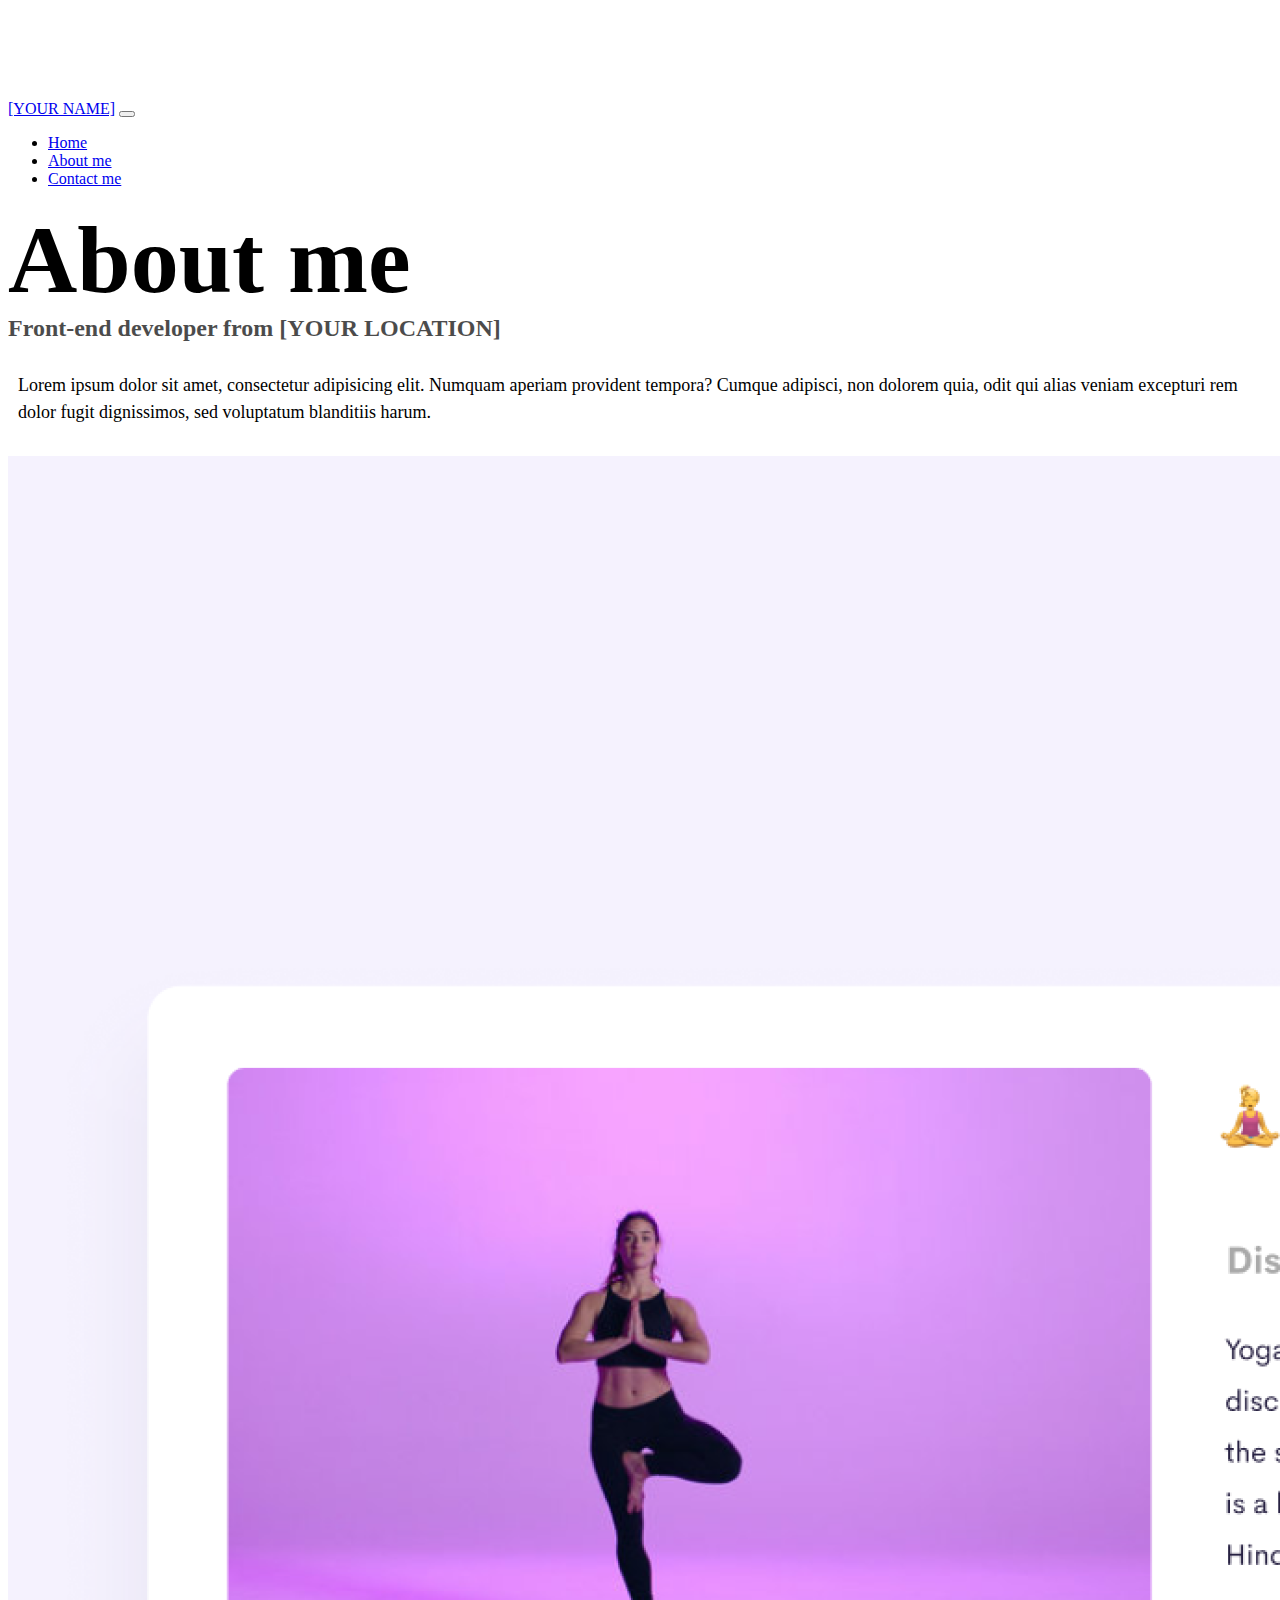
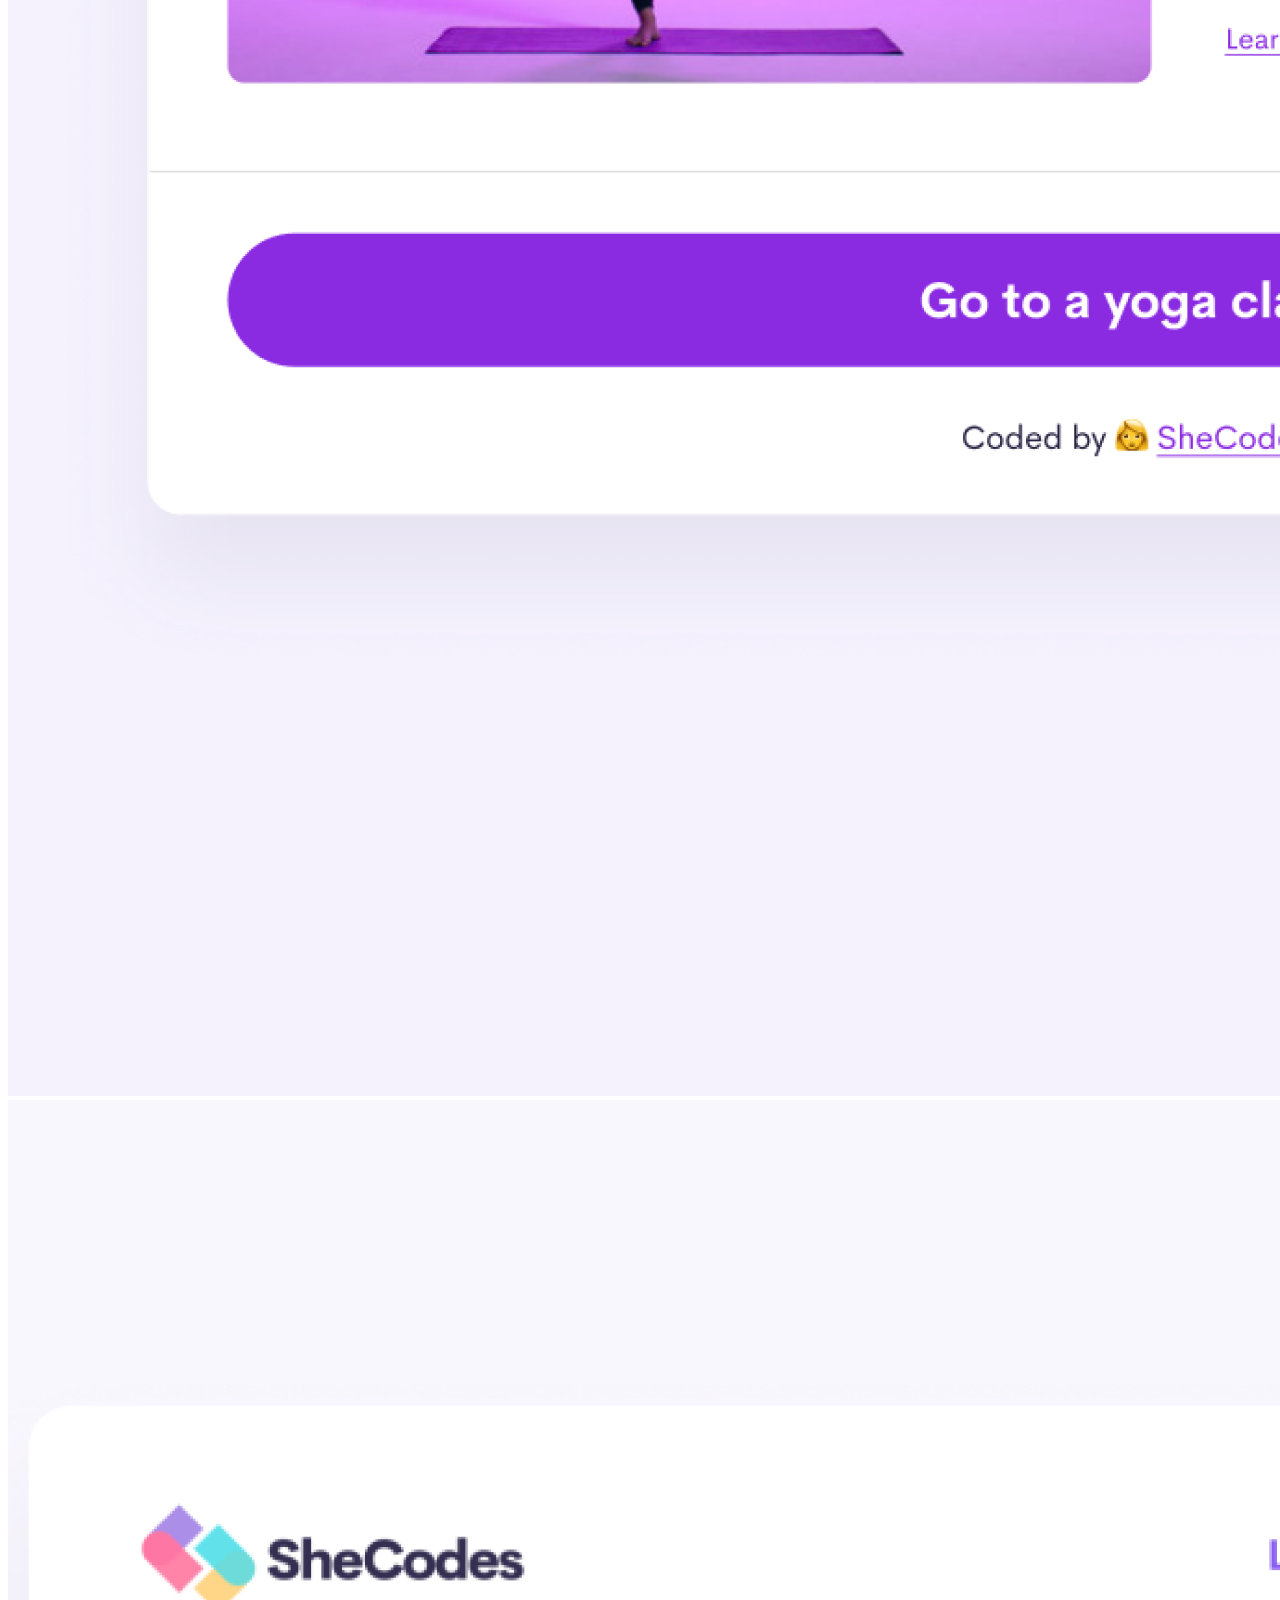
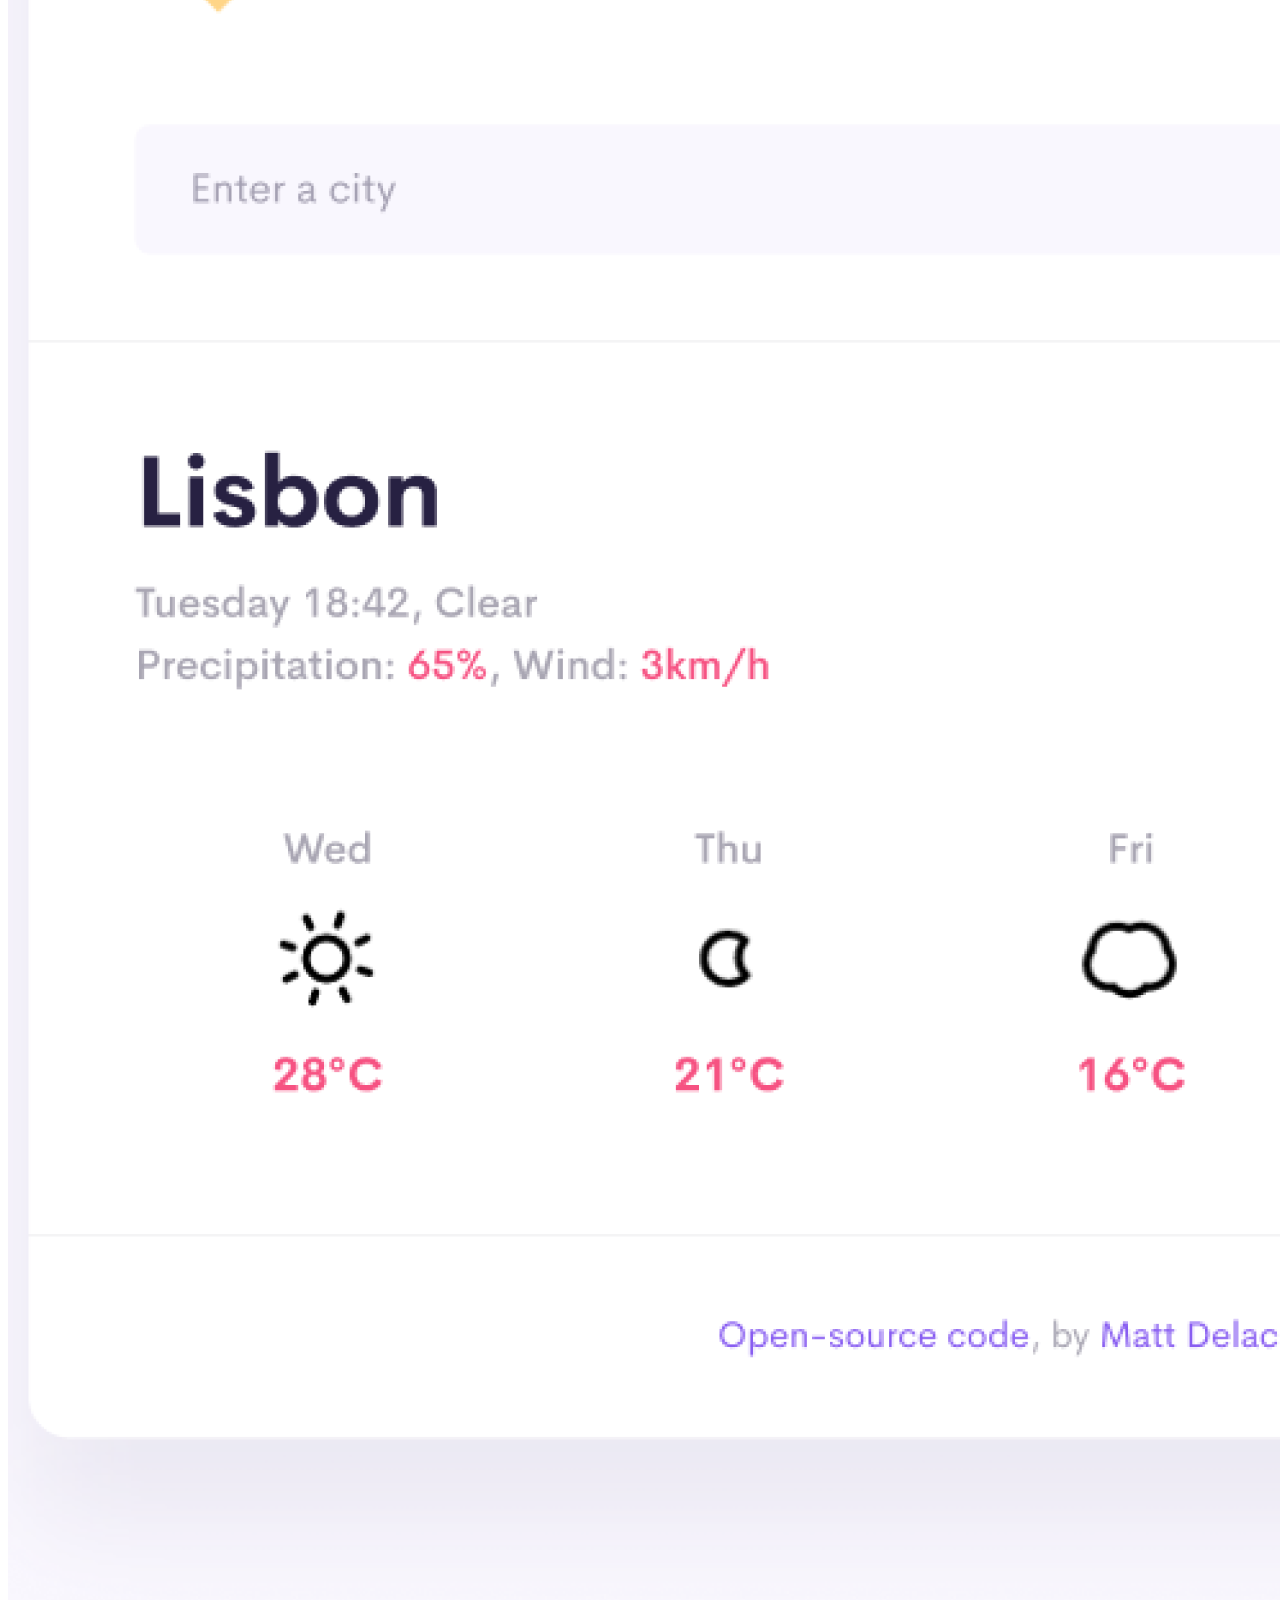
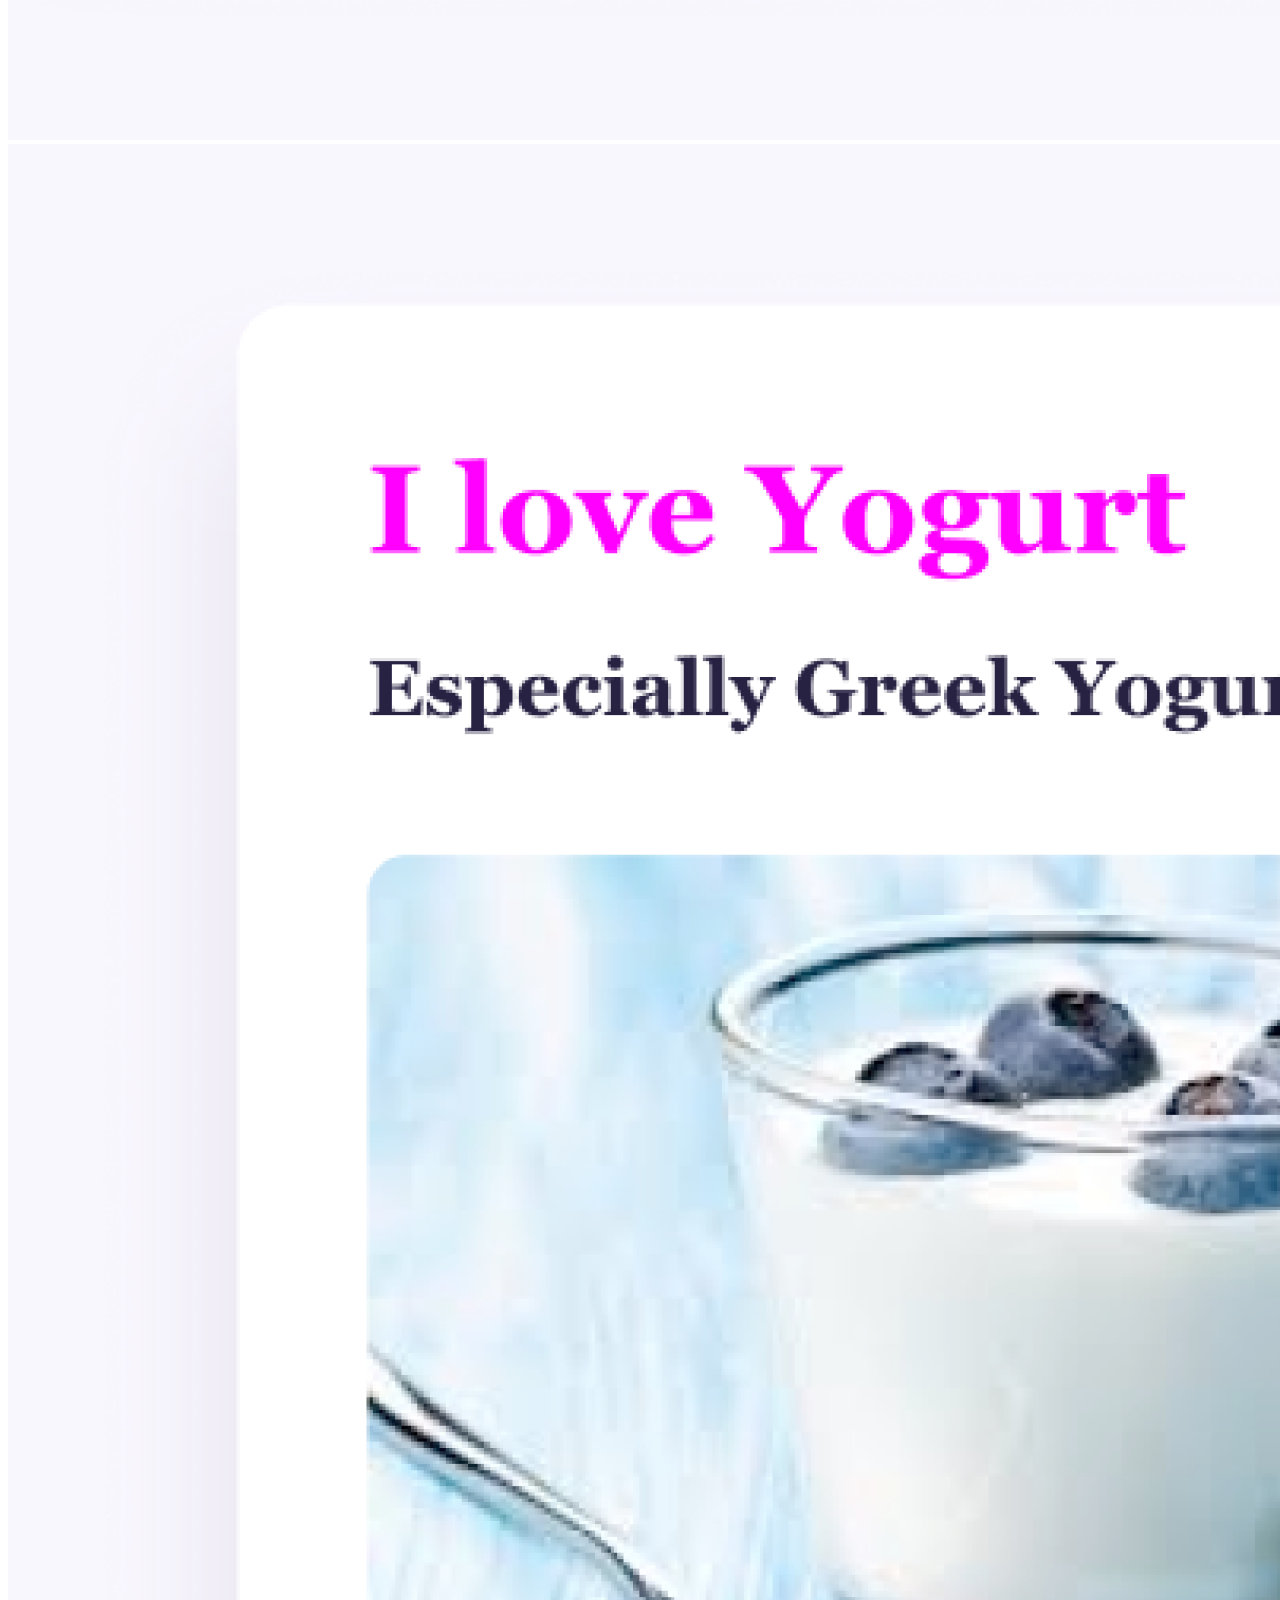
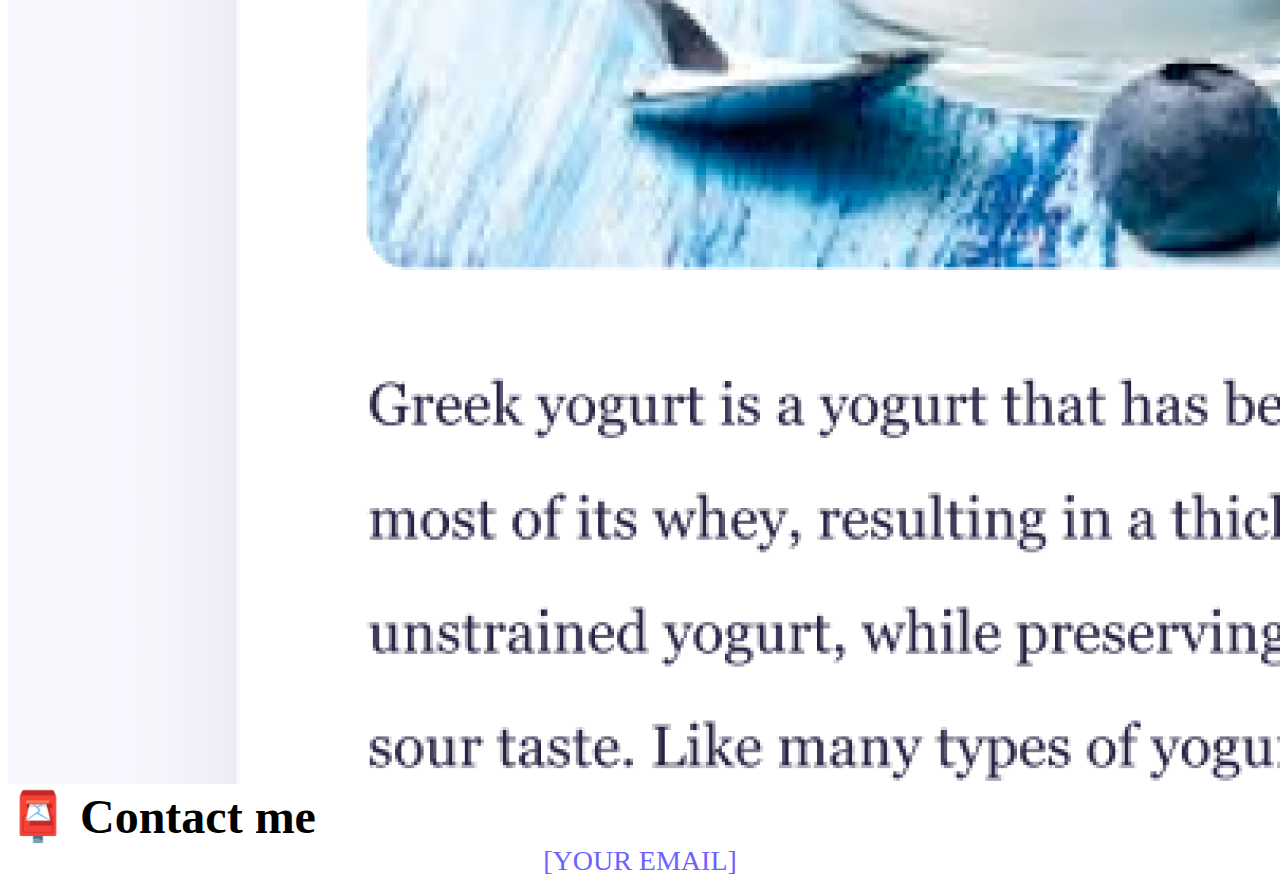
==== about.html @ 9803b5e2 "Initial commit" ====
<!DOCTYPE html>
<html lang="en">
  <head>
    <meta charset="UTF-8" />
    <meta http-equiv="X-UA-Compatible" content="IE=edge" />
    <meta name="viewport" content="width=device-width, initial-scale=1.0" />
    <link
      href="https://cdn.jsdelivr.net/npm/bootstrap@5.0.0-beta2/dist/css/bootstrap.min.css"
      rel="stylesheet"
      integrity="sha384-BmbxuPwQa2lc/FVzBcNJ7UAyJxM6wuqIj61tLrc4wSX0szH/Ev+nYRRuWlolflfl"
      crossorigin="anonymous"
    />
    <script
      src="https://cdn.jsdelivr.net/npm/bootstrap@5.0.0-beta2/dist/js/bootstrap.bundle.min.js"
      integrity="sha384-b5kHyXgcpbZJO/tY9Ul7kGkf1S0CWuKcCD38l8YkeH8z8QjE0GmW1gYU5S9FOnJ0"
      crossorigin="anonymous"
    ></script>
    <link rel="stylesheet" href="style.css" />
    <title>About [YOUR NAME]</title>
  </head>
  <body>
    <nav class="navbar navbar-expand-lg navbar-light bg-light fixed-top">
      <div class="container">
        <a class="navbar-brand" href="index.html">[YOUR NAME]</a>
        <button
          class="navbar-toggler"
          type="button"
          data-bs-toggle="collapse"
          data-bs-target="#navbarNav"
          aria-controls="navbarNav"
          aria-expanded="false"
          aria-label="Toggle navigation"
        >
          <span class="navbar-toggler-icon"></span>
        </button>
        <div class="collapse navbar-collapse" id="navbarNav">
          <ul class="navbar-nav">
            <li class="nav-item">
              <a class="nav-link" aria-current="page" href="index.html">Home</a>
            </li>
            <li class="nav-item">
              <a class="nav-link active" href="about.html">About me</a>
            </li>
            <li class="nav-item">
              <a class="nav-link" href="about.html#contact">Contact me</a>
            </li>
          </ul>
        </div>
      </div>
    </nav>
    <h1 class="text-center">About me</h1>
    <h3 class="text-center">Front-end developer from [YOUR LOCATION]</h3>
    <div class="about-paragraphs text-center">
      <p>
        Lorem ipsum dolor sit amet, consectetur adipisicing elit. Numquam
        aperiam provident tempora? Cumque adipisci, non dolorem quia, odit qui
        alias veniam excepturi rem dolor fugit dignissimos, sed voluptatum
        blanditiis harum.
      </p>
    </div>
    <div class="container">
      <div class="row">
        <div class="col-sm-4">
          <img src="images/yoga.png" class="img-fluid p-2 shadow rounded" />
        </div>
        <div class="col-sm-4">
          <img src="images/weather.png" class="img-fluid p-2 shadow rounded" />
        </div>
        <div class="col-sm-4">
          <img src="images/yogurt.png" class="img-fluid p-2 shadow rounded" />
        </div>
      </div>
    </div>
    <div id="contact" class="mt-5">
      <h2 class="text-center">📮 Contact me</h2>
      <a href="mailto:[YOUR EMAIL]" class="email-link"> [YOUR EMAIL] </a>
    </div>
  </body>
</html>
---- style.css ----
:root {
  --primary-color: #6c63ff;
  --secondary-color: #f5f2fe;
  --box-shadow: 0 5px 10px rgba(0, 0, 0, 0.3);
}

body {
  margin-top: 100px;
}

h1,
h2,
h3 {
  margin: 0;
}

h1 {
  font-size: 96px;
}

h2 {
  font-size: 48px;
}

h3 {
  font-size: 24px;
  opacity: 0.7;
}

p {
  font-size: 18px;
  line-height: 1.5;
}

.navigation-links {
  display: flex;
  margin-top: 40px;
  justify-content: center;
}

.navigation-links a {
  margin: 20px;
}

.primary-link {
  border-radius: 4px;
  padding: 20px 15px;
  text-decoration: none;
  text-transform: capitalize;
  background: var(--primary-color);
  box-shadow: var(--box-shadow);
  color: white;
}

.secondary-link {
  border-radius: 4px;
  padding: 20px 15px;
  text-decoration: none;
  text-transform: capitalize;
  color: var(--primary-color);
  border: 1px solid var(--primary-color);
}

.homepage-link {
  color: var(--primary-color);
  text-align: center;
  display: block;
}

.about-paragraphs {
  margin: 30px 0;
}

.about-paragraphs p {
  margin: 10px;
}

.email-link {
  display: flex;
  justify-content: center;
  color: var(--primary-color);
  font-size: 28px;
  text-decoration: none;
}

.email-link:hover {
  text-decoration: underline;
}
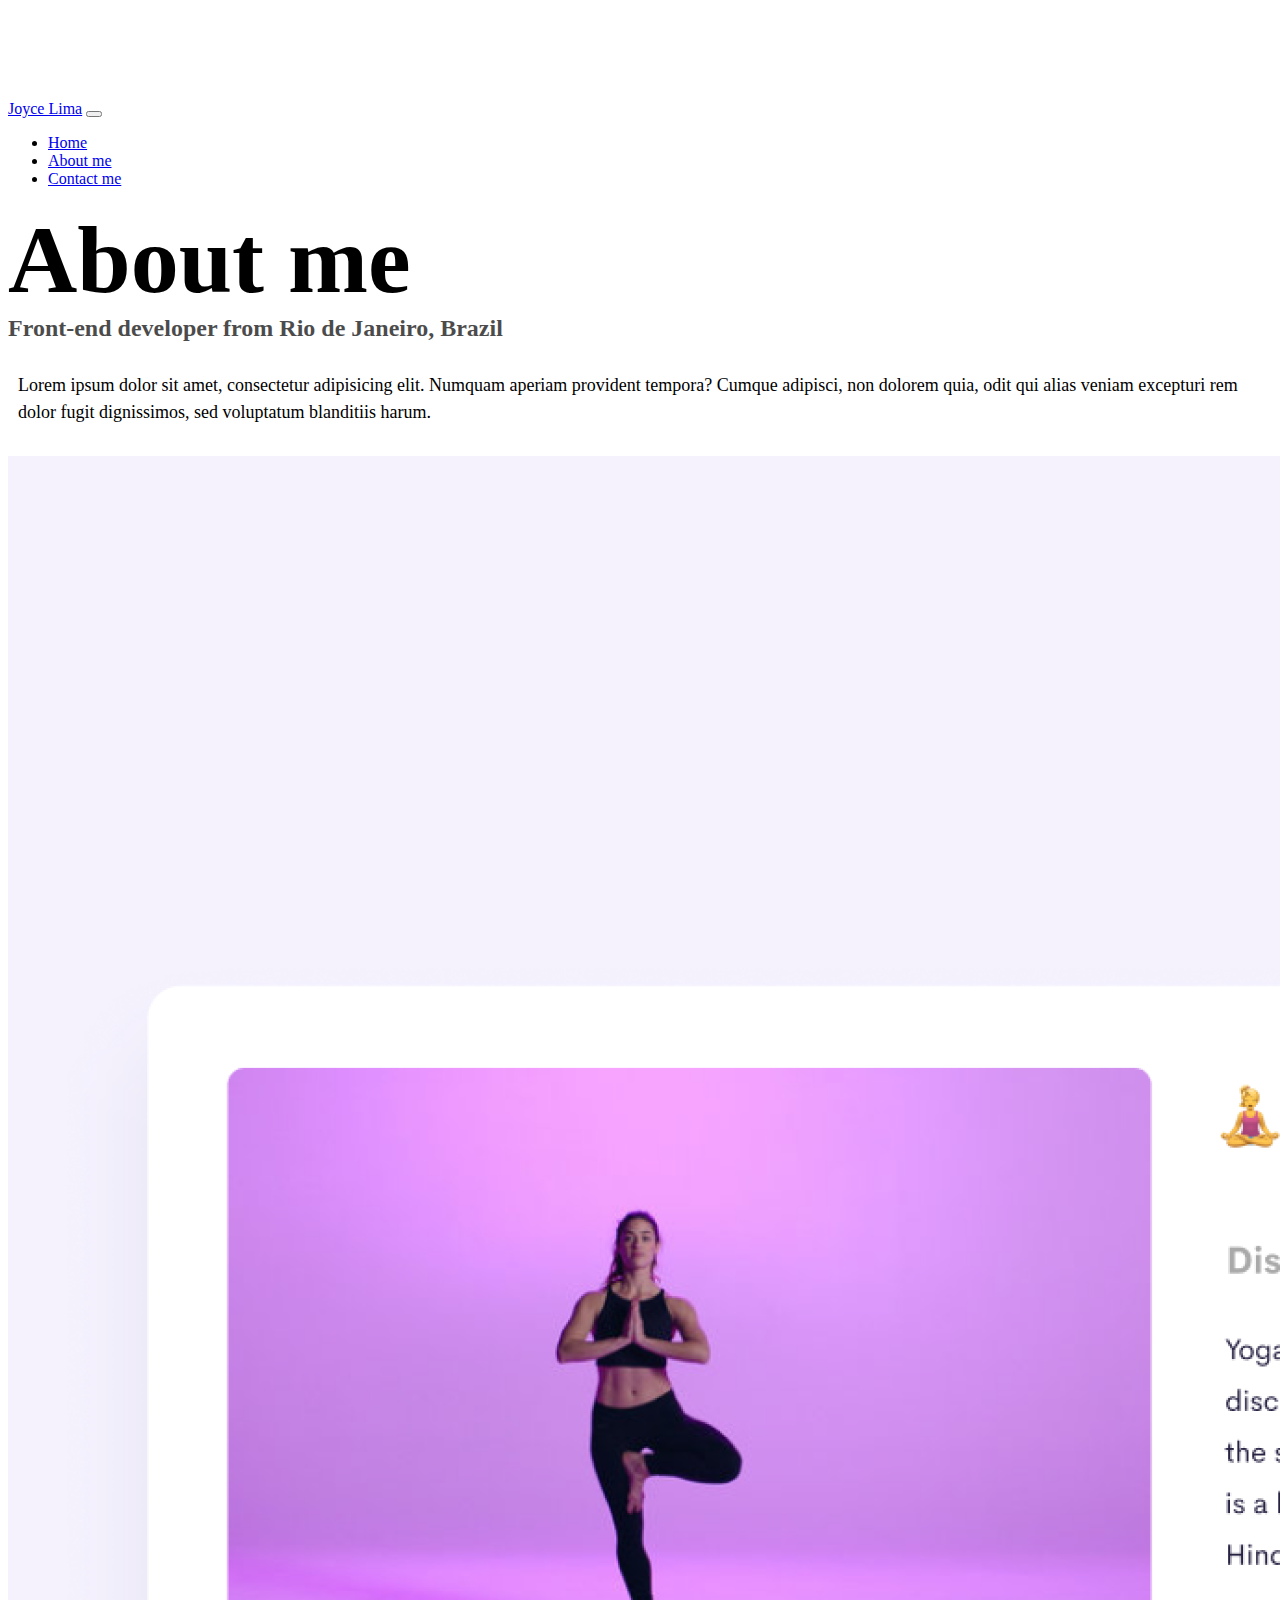
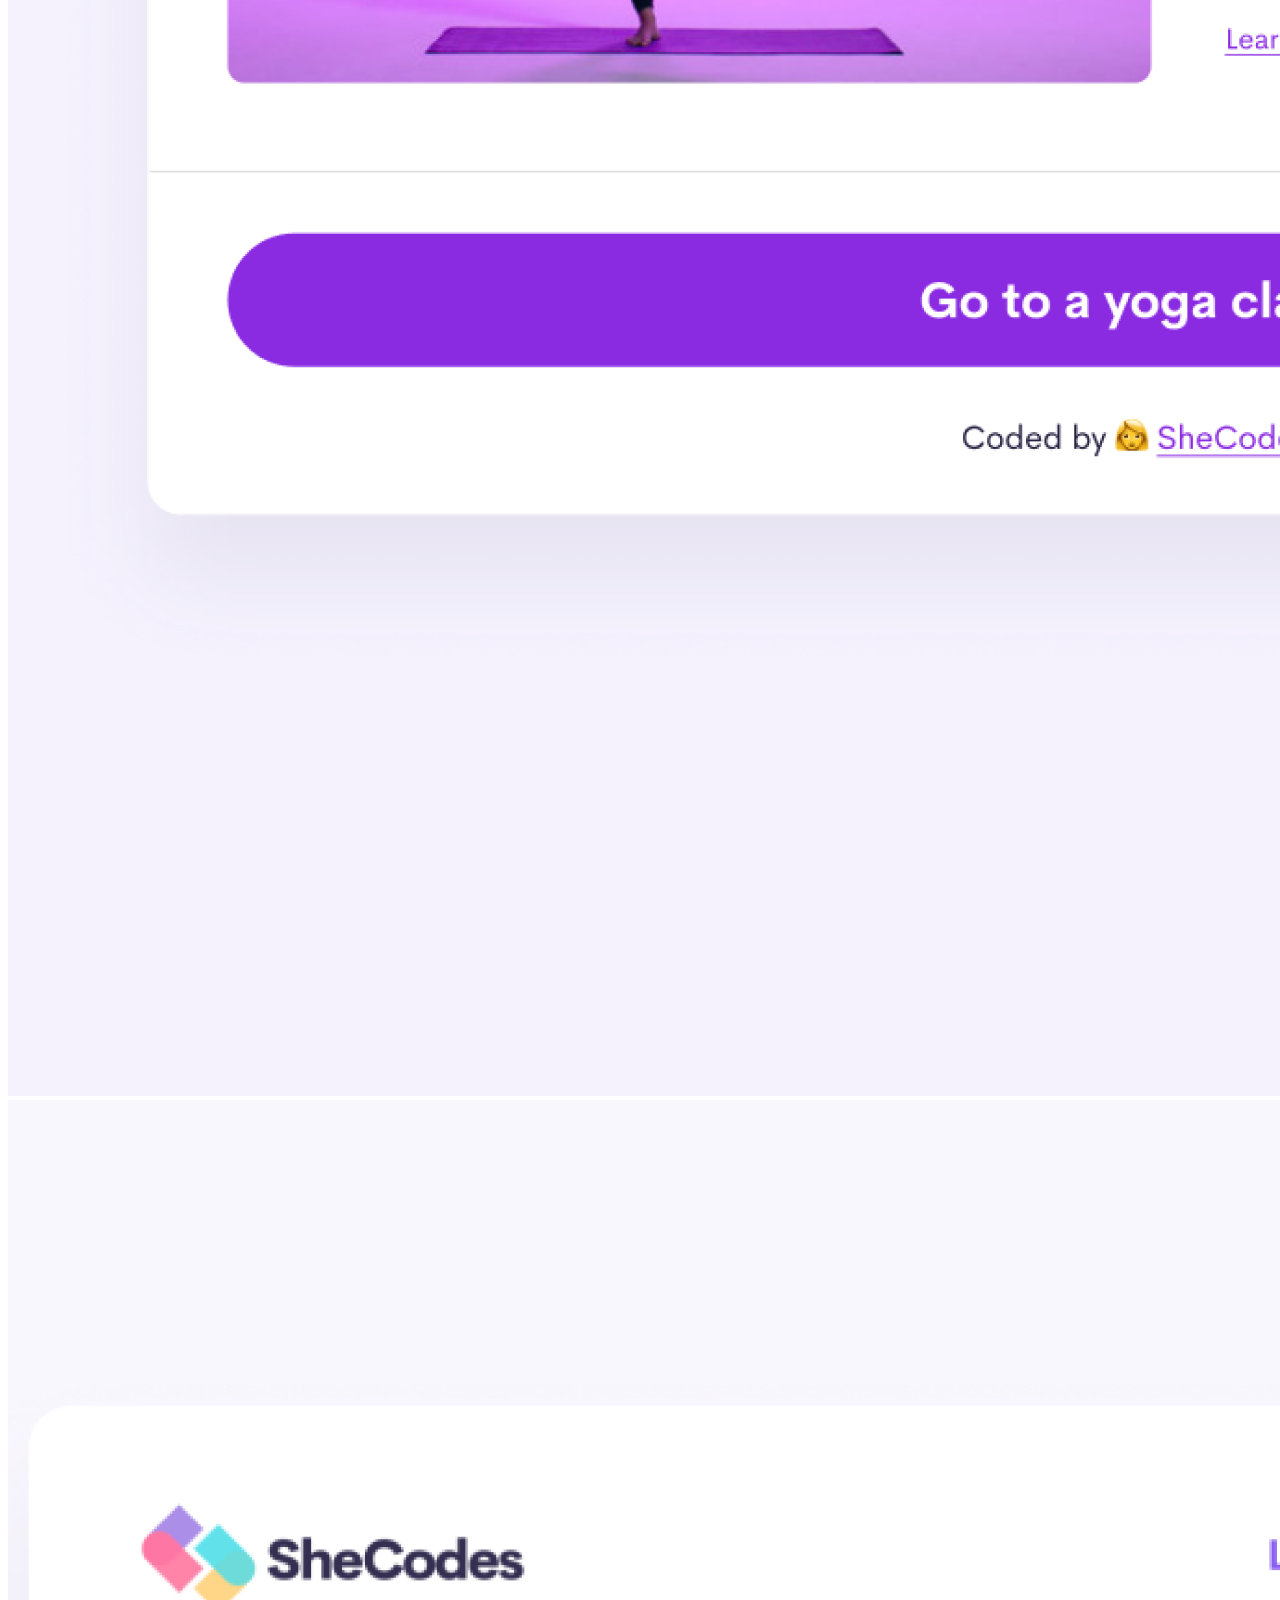
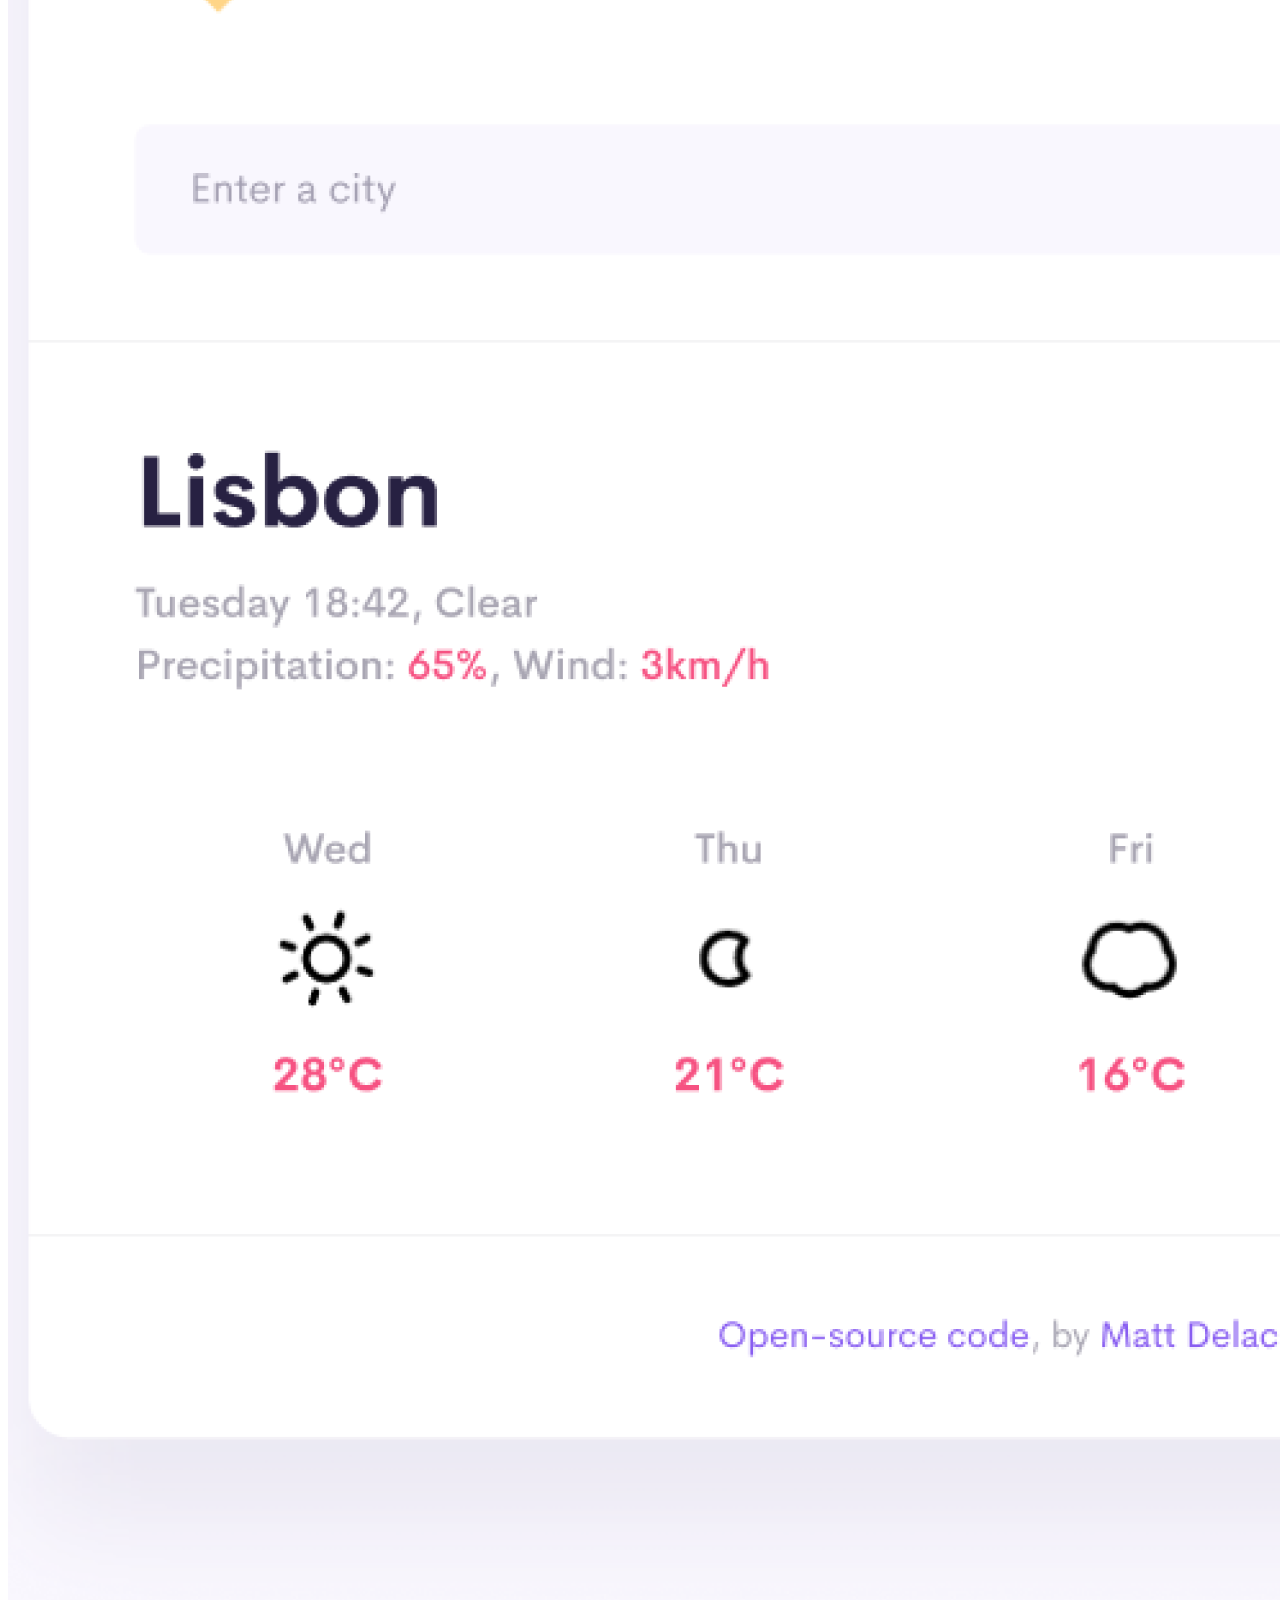
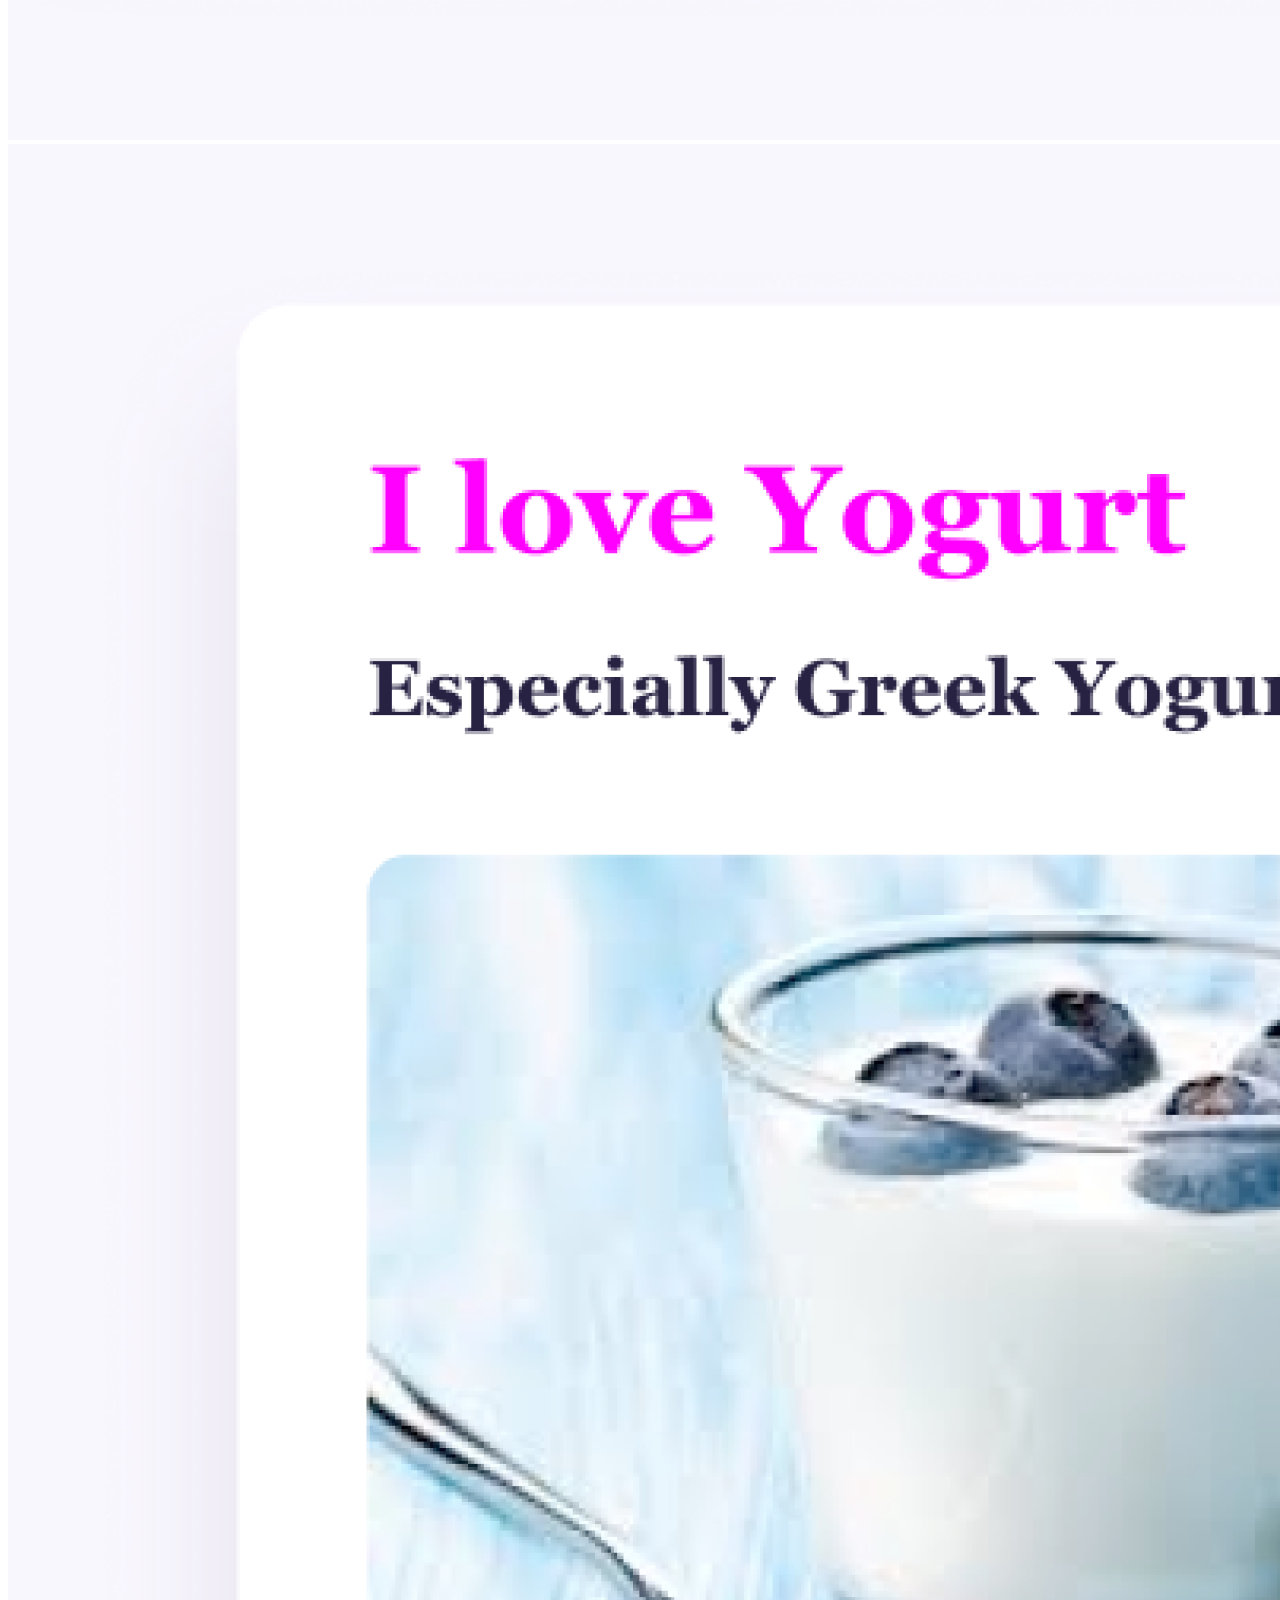
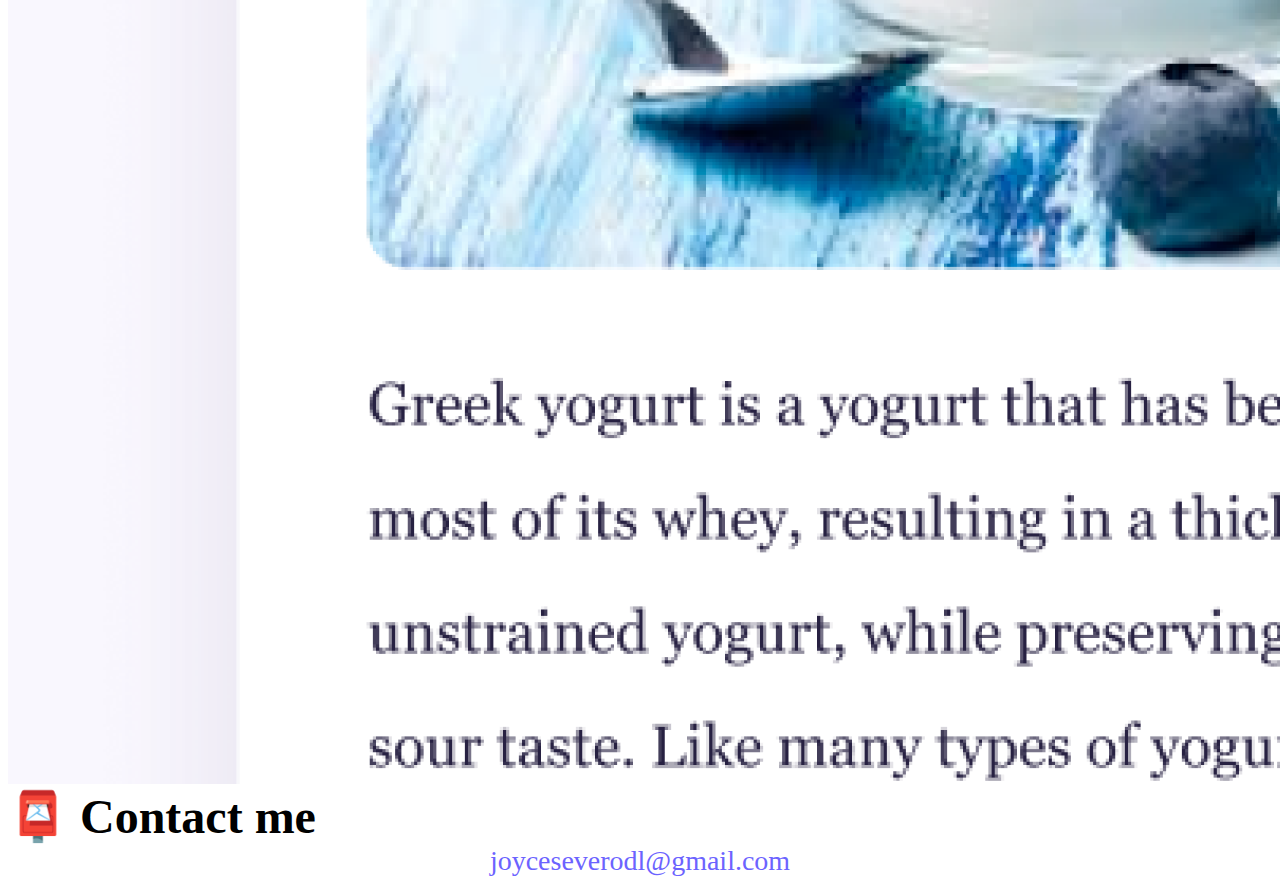
==== commit 805b7a83: "Changed personal information" ====
--- a/about.html
+++ b/about.html
@@ -1,3 +1,5 @@
+<!-- @format -->
+
 <!DOCTYPE html>
 <html lang="en">
   <head>
@@ -16,12 +18,12 @@
       crossorigin="anonymous"
     ></script>
     <link rel="stylesheet" href="style.css" />
-    <title>About [YOUR NAME]</title>
+    <title>About Joyce Lima</title>
   </head>
   <body>
     <nav class="navbar navbar-expand-lg navbar-light bg-light fixed-top">
       <div class="container">
-        <a class="navbar-brand" href="index.html">[YOUR NAME]</a>
+        <a class="navbar-brand" href="index.html">Joyce Lima</a>
         <button
           class="navbar-toggler"
           type="button"
@@ -49,7 +51,7 @@
       </div>
     </nav>
     <h1 class="text-center">About me</h1>
-    <h3 class="text-center">Front-end developer from [YOUR LOCATION]</h3>
+    <h3 class="text-center">Front-end developer from Rio de Janeiro, Brazil</h3>
     <div class="about-paragraphs text-center">
       <p>
         Lorem ipsum dolor sit amet, consectetur adipisicing elit. Numquam
@@ -73,7 +75,9 @@
     </div>
     <div id="contact" class="mt-5">
       <h2 class="text-center">📮 Contact me</h2>
-      <a href="mailto:[YOUR EMAIL]" class="email-link"> [YOUR EMAIL] </a>
+      <a href="mailto:joyceseverodl@gmail.com" class="email-link"
+        >joyceseverodl@gmail.com</a
+      >
     </div>
   </body>
 </html>
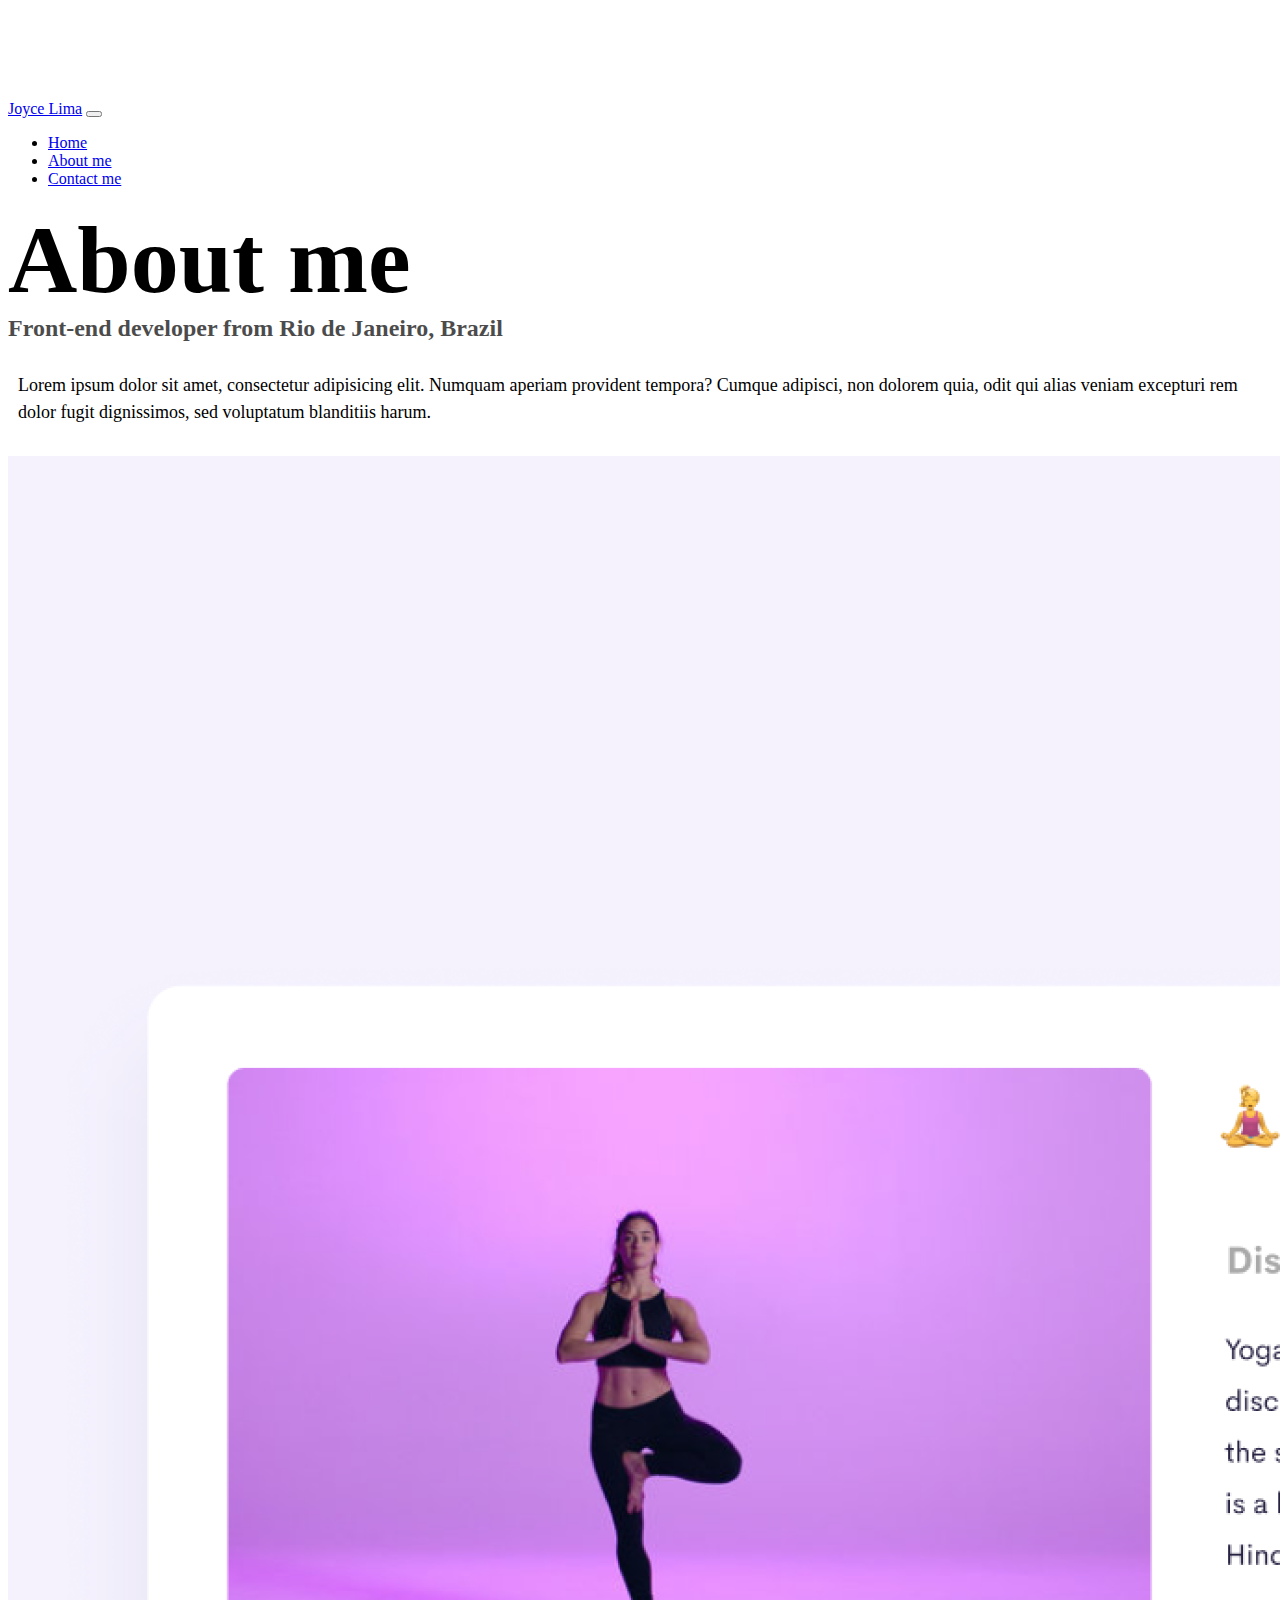
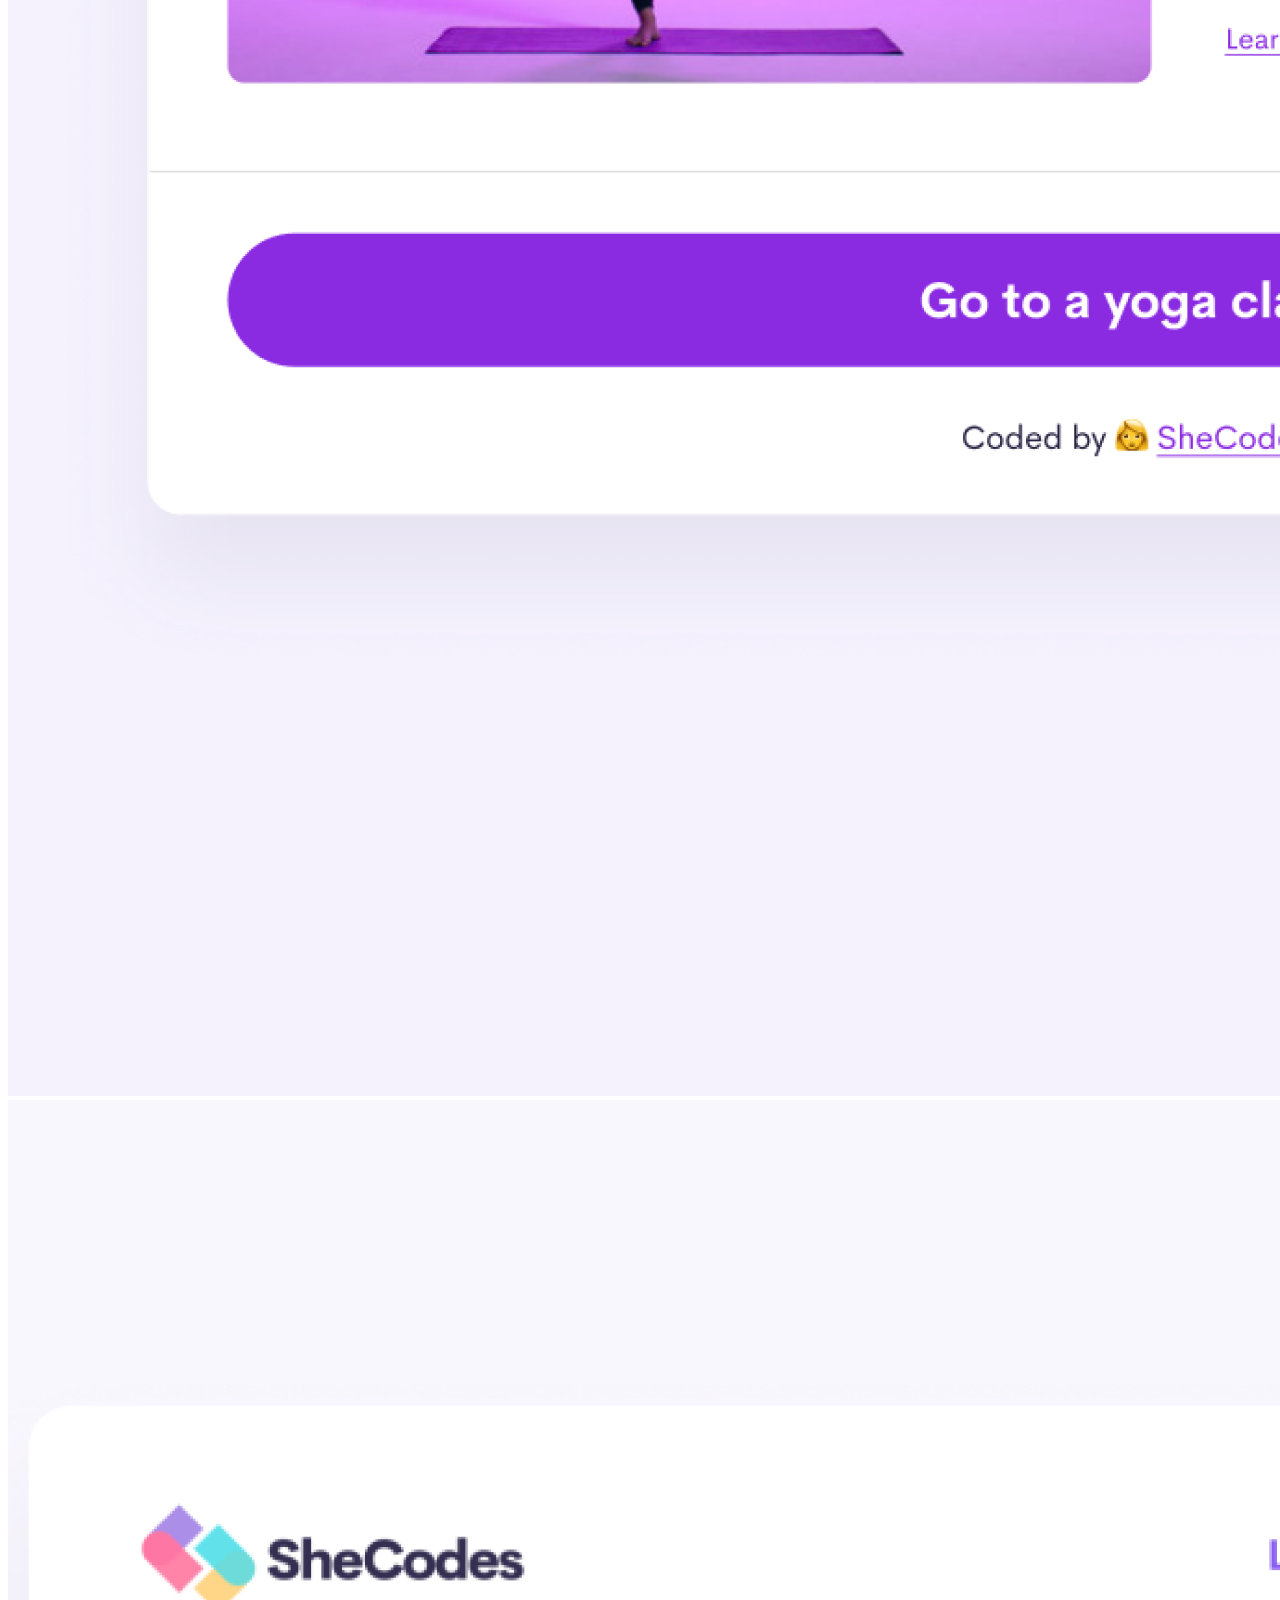
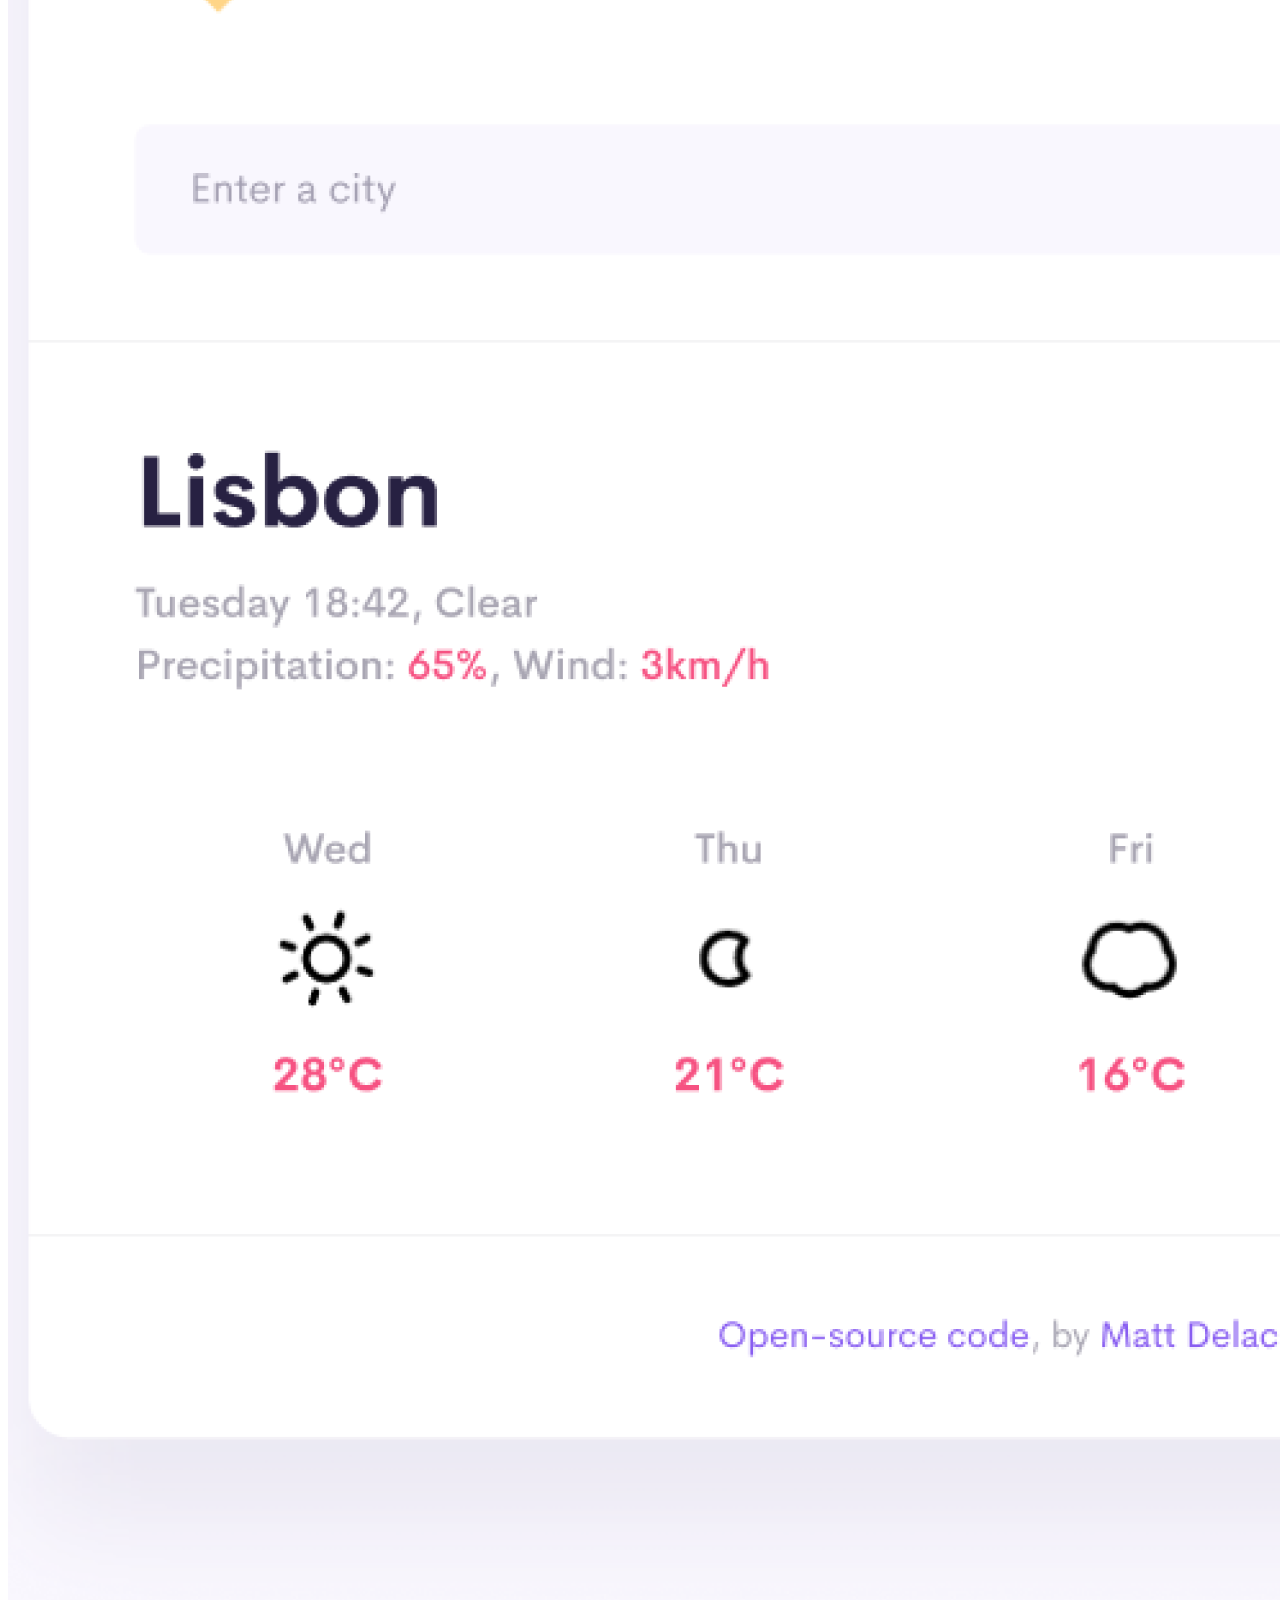
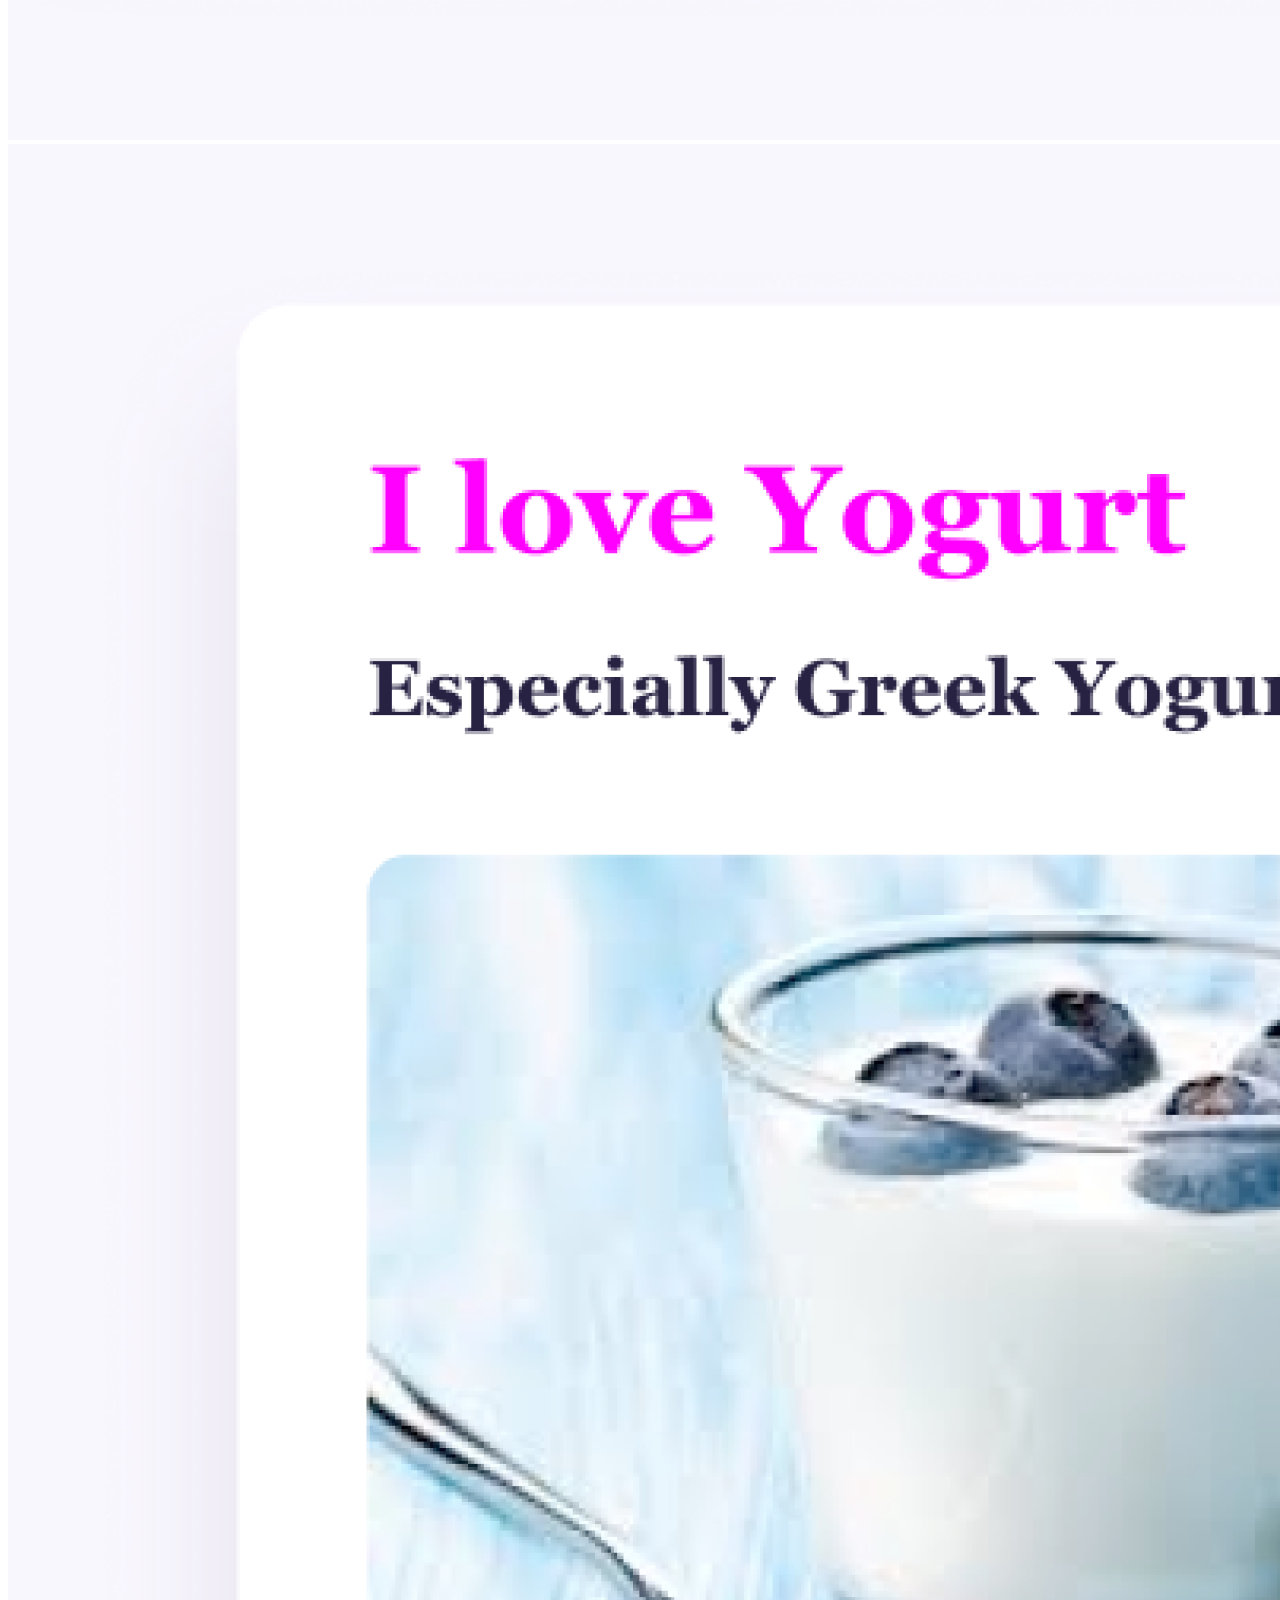
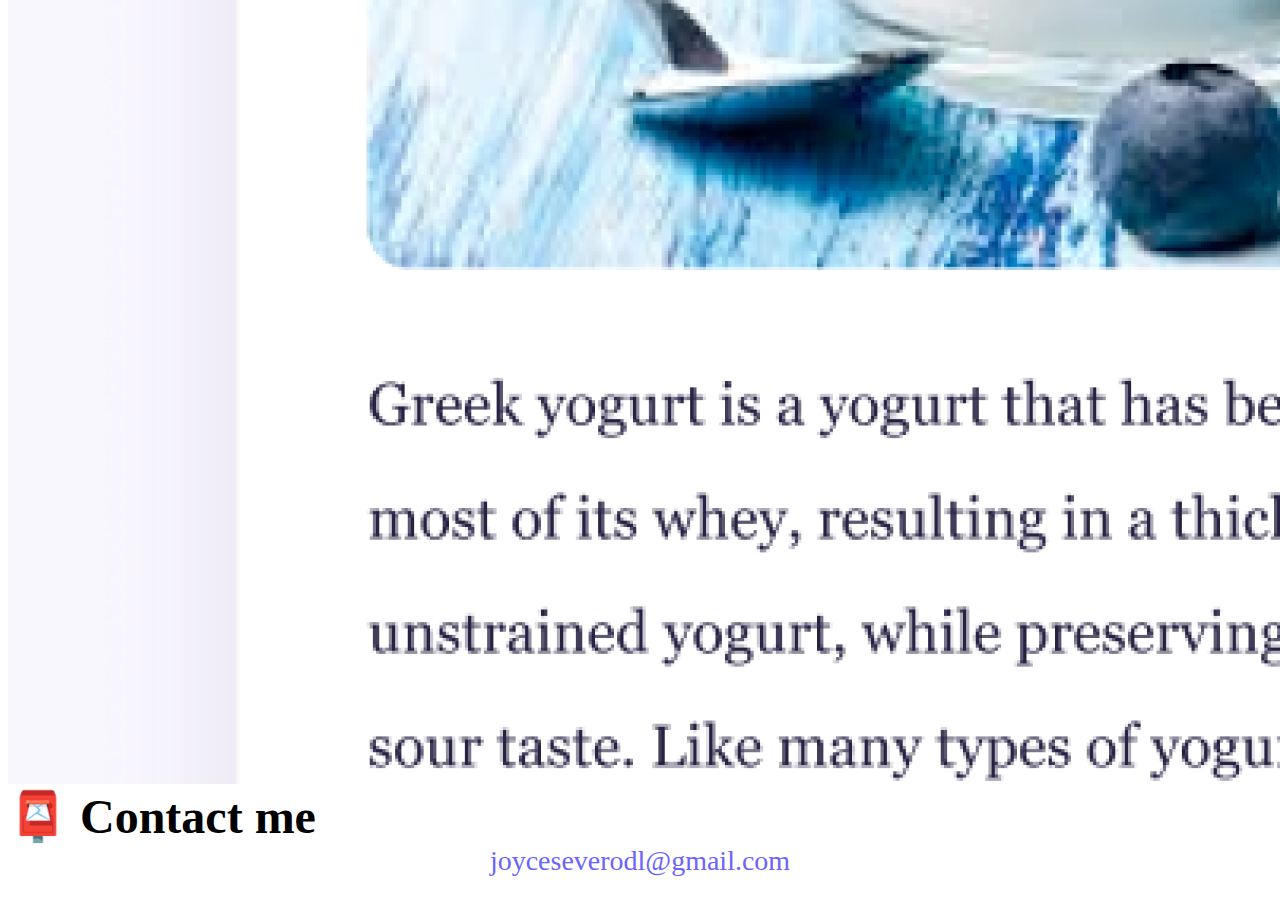
==== commit f979d1f3: "Made it responsive" ====
--- a/about.html
+++ b/about.html
@@ -6,6 +6,13 @@
     <meta charset="UTF-8" />
     <meta http-equiv="X-UA-Compatible" content="IE=edge" />
     <meta name="viewport" content="width=device-width, initial-scale=1.0" />
+    <meta
+      name="description"
+      content=" Lorem ipsum dolor sit amet, consectetur adipisicing elit. Numquam
+        aperiam provident tempora? Cumque adipisci, non dolorem quia, odit qui
+        alias veniam excepturi rem dolor fugit dignissimos, sed voluptatum
+        blanditiis harum."
+    />
     <link
       href="https://cdn.jsdelivr.net/npm/bootstrap@5.0.0-beta2/dist/css/bootstrap.min.css"
       rel="stylesheet"
@@ -17,7 +24,7 @@
       integrity="sha384-b5kHyXgcpbZJO/tY9Ul7kGkf1S0CWuKcCD38l8YkeH8z8QjE0GmW1gYU5S9FOnJ0"
       crossorigin="anonymous"
     ></script>
-    <link rel="stylesheet" href="style.css" />
+    <link rel="stylesheet" href="src/style.css" />
     <title>About Joyce Lima</title>
   </head>
   <body>
@@ -38,13 +45,23 @@
         <div class="collapse navbar-collapse" id="navbarNav">
           <ul class="navbar-nav">
             <li class="nav-item">
-              <a class="nav-link" aria-current="page" href="index.html">Home</a>
+              <a
+                class="nav-link"
+                aria-current="page"
+                href="index.html"
+                title="Homepage"
+                >Home</a
+              >
             </li>
             <li class="nav-item">
-              <a class="nav-link active" href="about.html">About me</a>
+              <a class="nav-link active" href="about.html" title="About me"
+                >About me</a
+              >
             </li>
             <li class="nav-item">
-              <a class="nav-link" href="about.html#contact">Contact me</a>
+              <a class="nav-link" href="about.html#contact" title="Contact me"
+                >Contact me</a
+              >
             </li>
           </ul>
         </div>
@@ -63,19 +80,34 @@
     <div class="container">
       <div class="row">
         <div class="col-sm-4">
-          <img src="images/yoga.png" class="img-fluid p-2 shadow rounded" />
+          <img
+            src="images/yoga.png"
+            class="img-fluid p-2 shadow rounded yoga"
+            alt="yoga class"
+          />
         </div>
         <div class="col-sm-4">
-          <img src="images/weather.png" class="img-fluid p-2 shadow rounded" />
+          <img
+            src="images/weather.png"
+            class="img-fluid p-2 shadow rounded weather"
+            alt="weather application"
+          />
         </div>
         <div class="col-sm-4">
-          <img src="images/yogurt.png" class="img-fluid p-2 shadow rounded" />
+          <img
+            src="images/yogurt.png"
+            class="img-fluid p-2 shadow rounded yogurt"
+            alt="yogurt cup"
+          />
         </div>
       </div>
     </div>
     <div id="contact" class="mt-5">
       <h2 class="text-center">📮 Contact me</h2>
-      <a href="mailto:joyceseverodl@gmail.com" class="email-link"
+      <a
+        href="mailto:joyceseverodl@gmail.com"
+        class="email-link"
+        title="Contact me"
         >joyceseverodl@gmail.com</a
       >
     </div>
--- a/src/style.css
+++ b/src/style.css
@@ -0,0 +1,119 @@
+/** @format */
+
+:root {
+  --primary-color: #6c63ff;
+  --secondary-color: #f5f2fe;
+  --box-shadow: 0 5px 10px rgba(0, 0, 0, 0.3);
+}
+
+body {
+  margin-top: 100px;
+}
+
+h1,
+h2,
+h3 {
+  margin: 0;
+}
+
+h1 {
+  font-size: 96px;
+}
+
+h2 {
+  font-size: 48px;
+}
+
+h3 {
+  font-size: 24px;
+  opacity: 0.7;
+}
+
+p {
+  font-size: 18px;
+  line-height: 1.5;
+}
+
+.navigation-links {
+  display: flex;
+  margin-top: 40px;
+  justify-content: center;
+}
+
+.navigation-links a {
+  margin: 20px;
+}
+
+.primary-link {
+  border-radius: 4px;
+  padding: 20px 15px;
+  text-decoration: none;
+  text-transform: capitalize;
+  background: var(--primary-color);
+  box-shadow: var(--box-shadow);
+  color: white;
+}
+
+.secondary-link {
+  border-radius: 4px;
+  padding: 20px 15px;
+  text-decoration: none;
+  text-transform: capitalize;
+  color: var(--primary-color);
+  border: 1px solid var(--primary-color);
+}
+
+.homepage-link {
+  color: var(--primary-color);
+  text-align: center;
+  display: block;
+}
+
+.about-paragraphs {
+  margin: 30px 0;
+}
+
+.about-paragraphs p {
+  margin: 10px;
+}
+
+.email-link {
+  display: flex;
+  justify-content: center;
+  color: var(--primary-color);
+  font-size: 28px;
+  text-decoration: none;
+  margin-bottom: 30px;
+}
+
+.email-link:hover {
+  text-decoration: underline;
+}
+@media (max-width: 400px) {
+  h1 {
+    font-size: 70px;
+  }
+  h2 {
+    font-size: 42px;
+    text-align: center;
+  }
+  h3 {
+    font-size: 19px;
+    margin: 20px;
+  }
+  p {
+    text-align: center;
+  }
+
+  .apps {
+    display: flex;
+    justify-content: space-evenly;
+    margin: auto 30px;
+    padding: 20px 10px;
+  }
+  .weather,
+  .yoga,
+  .yogurt {
+    margin-bottom: 20px;
+  }
+}
